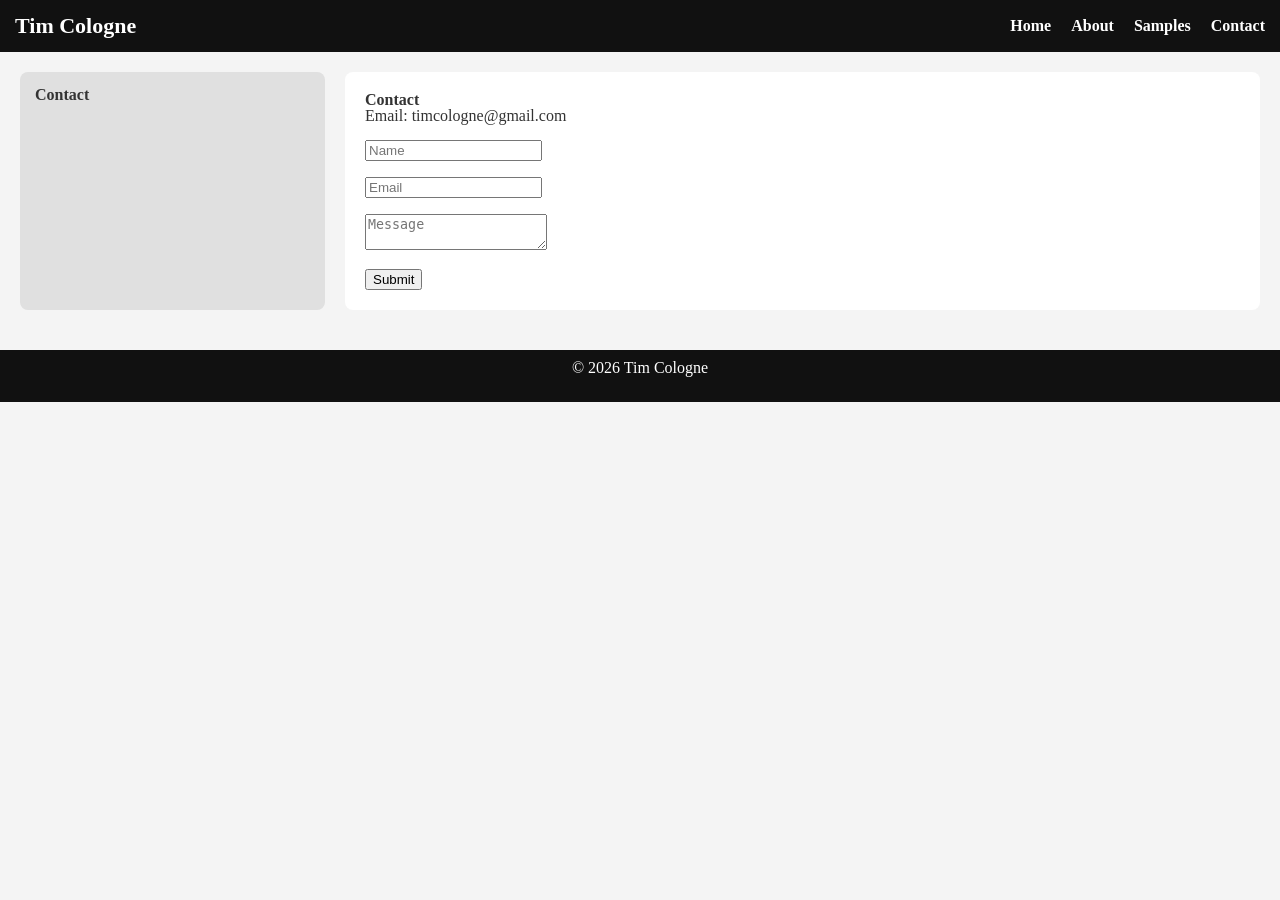
==== contact.html @ 0a129829 "Add files via upload" ====
<!DOCTYPE html>
<html lang="en">
<head>
  <meta charset="UTF-8">
  <meta name="viewport" content="width=device-width, initial-scale=1.0">
  <title>Tim Cologne - Contact</title>
  <link rel="stylesheet" href="reset.css">
  <link rel="stylesheet" href="styles.css">
</head>
<body>
  
  <header>
    <nav>
      <h1>Tim Cologne</h1>
      <ul>
        <li><a href="index.html">Home</a></li>
        <li><a href="about.html">About</a></li>
        <li><a href="products.html">Samples</a></li>
        <li><a href="contact.html">Contact</a></li>
      </ul>
    </nav>
  </header>

  <div class="container">
    <aside class="sidebar">
      <h3>Contact</h3>
    </aside>

    <main class="content">
      <h2>Contact</h2>
      <p>Email: timcologne@gmail.com</p>

      <form>
        <input type="text" placeholder="Name"><br><br>
        <input type="email" placeholder="Email"><br><br>
        <textarea placeholder="Message"></textarea><br><br>
        <button>Submit</button>
      </form>
    </main>
  </div>

  <footer>
    <p>© 2026 Tim Cologne</p>
  </footer>

</body>
</html>
---- styles.css ----
body {
  background-color: #f4f4f4;
  color: #333;
}

header {
  background: #111;
  color: #fff;
  padding: 15px;
}

nav {
  display: flex;
  justify-content: space-between;
  align-items: center;
}

nav h1 {
  font-size: 22px;
}

nav ul {
  display: flex;
  list-style: none;
}

nav ul li {
  margin-left: 20px;
}

nav a {
  color: white;
  text-decoration: none;
  font-weight: bold;
}

nav a:hover {
  color: #bbb;
}

.hero {
  background: #222;
  color: white;
  text-align: center;
  padding: 60px 20px;
}

.container {
  display: grid;
  grid-template-columns: 1fr 3fr;
  gap: 20px;
  padding: 20px;
}

.sidebar {
  background: #e0e0e0;
  padding: 15px;
  border-radius: 8px;
}

.content {
  background: white;
  padding: 20px;
  border-radius: 8px;
}

.card {
  background: #f0f0f0;
  padding: 15px;
  margin-top: 15px;
  border-radius: 8px;
}

.products-grid {
  display: grid;
  grid-template-columns: repeat(auto-fit, minmax(200px, 1fr));
  gap: 20px;
  margin-top: 20px;
}

.product {
  background: #fff;
  border: 1px solid #ccc;
  border-radius: 10px;
  padding: 15px;
  text-align: center;
}

.product img {
  margin-bottom: 10px;
  border-radius: 8px;
}

.product h3 {
  margin-bottom: 5px;
}

footer {
  background: #111;
  color: white;
  text-align: center;
  padding: 10px;
  margin-top: 20px;
}

img {
  width: 100%;
  height: auto;
}
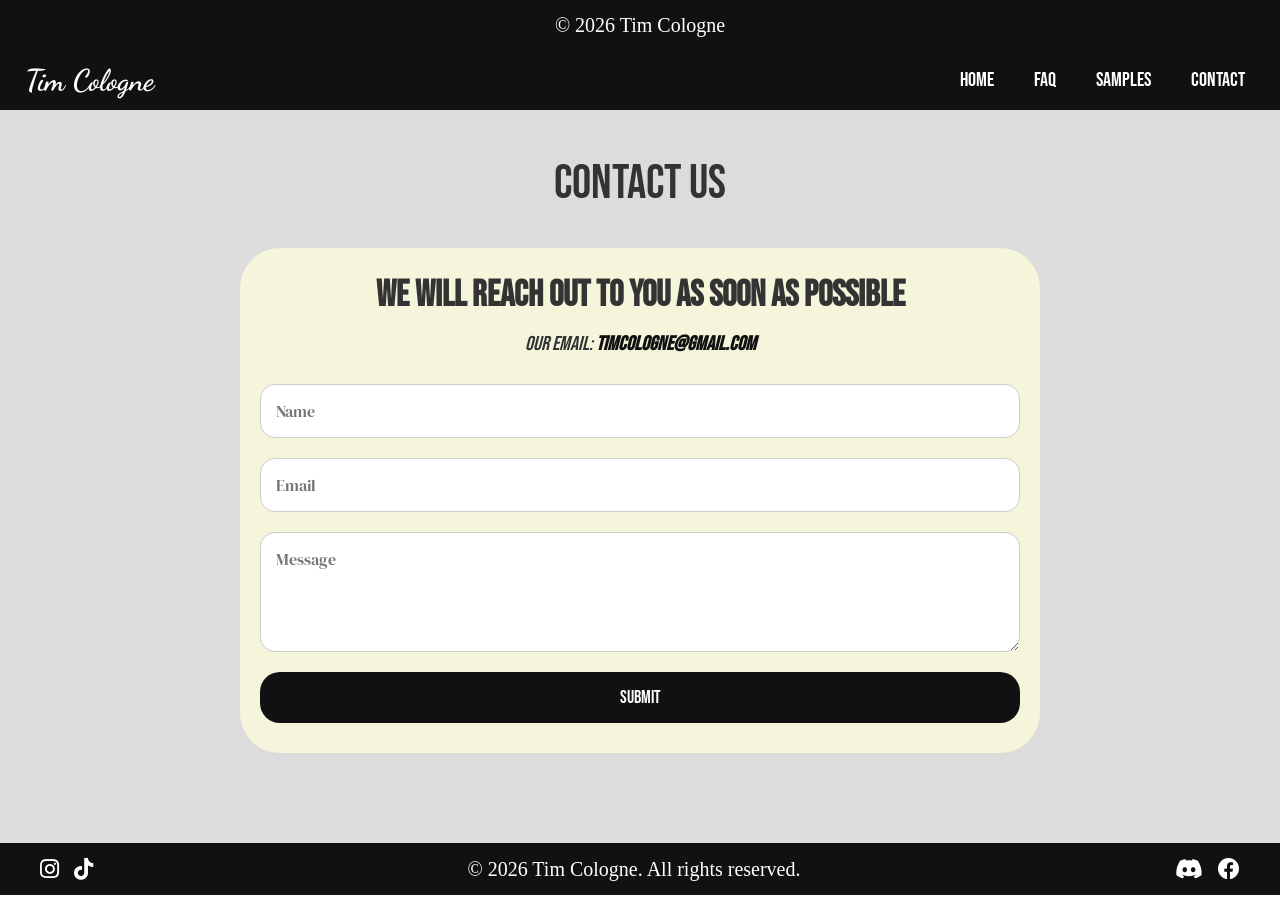
==== commit 149e2b3f: "Final commit Remade the whole website, used different code, different layouts, different design." ====
--- a/contact.html
+++ b/contact.html
@@ -1,41 +1,3 @@
-<!DOCTYPE html>
-<html lang="en">
-<head>
-  <meta charset="UTF-8">
-  <meta name="viewport" content="width=device-width, initial-scale=1.0">
-  <title>Tim Cologne - Contact</title>
-  <link rel="stylesheet" href="reset.css">
-  <link rel="stylesheet" href="styles.css">
-</head>
-<body>
-  
-  <header>
-    <nav>
-      <h1>Tim Cologne</h1>
-      <ul>
-        <li><a href="index.html">Home</a></li>
-        <li><a href="about.html">About</a></li>
-        <li><a href="products.html">Samples</a></li>
-        <li><a href="contact.html">Contact</a></li>
-      </ul>
-    </nav>
-  </header>
-
-  <div class="container">
-    <aside class="sidebar">
-      <h3>Contact</h3>
-    </aside>
-
-    <main class="content">
-      <h2>Contact</h2>
-      <p>Email: timcologne@gmail.com</p>
-
-      <form>
-        <input type="text" placeholder="Name"><br><br>
-        <input type="email" placeholder="Email"><br><br>
-        <textarea placeholder="Message"></textarea><br><br>
-        <button>Submit</button>
-      </form>
     </main>
   </div>
 
@@ -44,4 +6,83 @@
   </footer>
 
 </body>
+<!DOCTYPE html>
+<html lang="en">
+<head>
+  <meta charset="UTF-8">
+  <meta name="viewport" content="width=device-width, initial-scale=1.0">
+  <title>Tim Cologne - Contact</title>
+  <link rel="stylesheet" href="reset.css">
+  <link rel="stylesheet" href="styles.css">
+  <link rel="preconnect" href="https://fonts.googleapis.com">
+ <link rel="preconnect" href="https://fonts.gstatic.com" crossorigin>
+ <link href="https://fonts.googleapis.com/css2?family=Bebas+Neue&display=swap" rel="stylesheet">
+ <link rel="preconnect" href="https://fonts.googleapis.com">
+<link rel="preconnect" href="https://fonts.gstatic.com" crossorigin>
+<link href="https://fonts.googleapis.com/css2?family=Bebas+Neue&family=Dancing+Script:wght@400..700&display=swap" rel="stylesheet">
+<link rel="preconnect" href="https://fonts.googleapis.com">
+<link rel="preconnect" href="https://fonts.gstatic.com" crossorigin>
+<link href="https://fonts.googleapis.com/css2?family=DM+Serif+Display:ital@1&display=swap" rel="stylesheet">
+<link rel="stylesheet" href="https://use.fontawesome.com/releases/v5.15.4/css/all.css" integrity="sha384-DyZ88mC6Up2uqS4h/KRgHuoeGwBcD4Ng9SiP4dIRy0EXTlnuz47vAwmeGwVChigm" crossorigin="anonymous"/>
+</head>
+
+<body>
+  
+  <header>
+    <nav>
+      <h1>Tim Cologne</h1>
+      <ul>
+        <li><a href="index.html">Home</a></li>
+        <li><a href="faq.html">FAQ</a></li>
+        <li><a href="products.html">Samples</a></li>
+        <li><a href="contact.html">Contact</a></li>
+      </ul>
+    </nav>
+  </header>
+<section class="welcome-section">
+        <h1>Contact us</h1>
+
+   <main class="content">
+    <h2>WE WILL REACH OUT TO YOU AS SOON AS POSSIBLE</h2>
+    <p>OUR EMAIL: <a href="mailto:timcologne@gmail.com">timcologne@gmail.com</a></p>
+
+    <form>
+        <input type="text" placeholder="Name" required>
+        <input type="email" placeholder="Email" required>
+        <textarea placeholder="Message" required></textarea>
+        <button type="submit">Submit</button>
+    </form>
+</main>
+</section>
+  <footer>
+    <div class="footer-container">
+
+        <div class="social-left">
+            <a href="https://www.instagram.com/temur_b02/" target="_blank">
+                <i class="fab fa-instagram"></i>
+            </a>
+
+            <a href="https://www.tiktok.com/@temur_b0" target="_blank">
+                <i class="fab fa-tiktok"></i>
+            </a>
+        </div>
+
+        <div class="footer-text">
+            <p>© 2026 Tim Cologne. All rights reserved.</p>
+        </div>
+
+        <div class="social-right">
+            <a href="https://discordapp.com/users/t1mazver/" target="_blank">
+                <i class="fab fa-discord"></i>
+            </a>
+
+            <a href="https://www.facebook.com/temur.babayarov/" target="_blank">
+                <i class="fab fa-facebook"></i>
+            </a>
+        </div>
+
+    </div>
+</footer>
+
+</body>
 </html>
--- a/styles.css
+++ b/styles.css
@@ -1,109 +1,334 @@
-body {
-  background-color: #f4f4f4;
-  color: #333;
-}
-
-header {
-  background: #111;
-  color: #fff;
-  padding: 15px;
-}
-
-nav {
-  display: flex;
-  justify-content: space-between;
-  align-items: center;
-}
-
-nav h1 {
-  font-size: 22px;
-}
-
-nav ul {
-  display: flex;
-  list-style: none;
-}
-
-nav ul li {
-  margin-left: 20px;
-}
-
-nav a {
-  color: white;
-  text-decoration: none;
-  font-weight: bold;
-}
-
-nav a:hover {
-  color: #bbb;
-}
-
-.hero {
-  background: #222;
-  color: white;
-  text-align: center;
-  padding: 60px 20px;
-}
-
-.container {
-  display: grid;
-  grid-template-columns: 1fr 3fr;
-  gap: 20px;
-  padding: 20px;
-}
-
-.sidebar {
-  background: #e0e0e0;
-  padding: 15px;
-  border-radius: 8px;
-}
-
-.content {
-  background: white;
-  padding: 20px;
-  border-radius: 8px;
-}
-
-.card {
-  background: #f0f0f0;
-  padding: 15px;
-  margin-top: 15px;
-  border-radius: 8px;
-}
-
-.products-grid {
-  display: grid;
-  grid-template-columns: repeat(auto-fit, minmax(200px, 1fr));
-  gap: 20px;
-  margin-top: 20px;
-}
-
-.product {
-  background: #fff;
-  border: 1px solid #ccc;
-  border-radius: 10px;
-  padding: 15px;
-  text-align: center;
-}
-
-.product img {
-  margin-bottom: 10px;
-  border-radius: 8px;
-}
-
-.product h3 {
-  margin-bottom: 5px;
-}
-
-footer {
-  background: #111;
-  color: white;
-  text-align: center;
-  padding: 10px;
-  margin-top: 20px;
-}
-
-img {
-  width: 100%;
-  height: auto;
-}+html, body {
+    height: 100%;
+    margin: 0;
+}
+
+body {
+    display: flex;
+    flex-direction: column;
+    min-height: 100px;
+    color: #333;
+}
+
+
+header {
+    background: #111;
+    color: white;
+    padding: 15px;
+    font-family: "Dancing Script", cursive;
+}
+
+nav {
+    display: flex;
+    justify-content: space-between;
+    align-items: center;
+}
+
+nav h1 {
+    font-size: 30px;
+    padding-left: 10px;
+}
+
+nav ul {
+    display: flex;
+    list-style: none;
+}
+
+nav ul li {
+    margin-left: 20px;
+}
+
+nav a {
+    color: white;
+    text-decoration: none;
+    font-weight: bold;
+    font-family: "Bebas Neue", sans-serif;
+    font-weight: 400;
+    font-style: normal;
+    font-size: 20px;
+    padding-right: 20px;
+}
+
+nav a:hover {
+    color: #bbb;
+}
+
+
+main {
+    flex: 1;
+}
+
+
+.footer-container {
+    display: flex;
+    justify-content: space-between;
+    align-items: center;
+
+    max-width: 1200px;
+    margin: 0 auto;
+    padding: 0 20px;
+}
+
+.footer-text {
+    text-align: center;
+    flex: 1;
+}
+
+.social-left,
+.social-right {
+    display: flex;
+    gap: 15px;
+}
+
+footer a {
+    color: white;
+    font-size: 22px;
+    transition: 0.3s;
+}
+
+footer a:hover {
+    color: #bbb;
+}
+
+footer {
+    background: #111;             
+    color: white;
+    padding: 15px;              
+    text-align: center;
+}
+
+footer p {
+    margin: 0;
+    font-size: 20px;
+}
+
+.welcome-section {
+    text-align: center;
+    padding: 50px 20px;
+    background-color: gainsboro;
+}
+
+.welcome-section h1 {
+    font-size: 48px;
+    margin-bottom: 30px;
+    font-family: "Bebas Neue", sans-serif;
+    font-weight: 400;
+    font-style: normal;
+}
+
+.info-box {
+    width: 100%;
+    background-color: beige;
+    padding: 40px 20px;
+    box-sizing: border-box;
+    border-radius: 40px;
+    display: grid;
+    grid-template-columns: repeat(3, 1fr);
+    gap: 30px;
+
+    max-width: 1200px;
+    margin: 40px auto;
+
+    min-height: 60vh;
+}
+
+.info-box h2 {
+    margin-top: 5px;
+    font-size: 30px;
+    font-family: "Bebas Neue", sans-serif;
+    font-weight: 400;
+    font-style: normal;
+}
+
+.info-box p {
+    max-width: 800px;
+    margin: 10px auto 15px auto; 
+    line-height: 1.4;
+    font-family: "DM Serif Display", serif;
+    font-weight: 400;
+    font-style: italic;
+    break-inside: avoid;
+    font-size: 20px;
+}
+
+.info-item h2 {
+    margin-top: 5px;
+    font-size: 30px;
+    font-family: "Bebas Neue", sans-serif;
+    font-weight: 400;
+    font-style: normal;
+}
+
+.info-item p {
+    line-height: 1.4;
+    font-family: "DM Serif Display", serif;
+    font-weight: 400;
+    font-style: italic;
+    margin: 10px 0 15px 0;
+}
+
+#faq-page .info-box {
+    display: grid;
+    grid-template-columns: 3, 1fr;
+    gap: 30px;
+
+    max-width: 1200px;
+    margin: 40px auto;
+
+    background-color: beige;
+    padding: 40px 20px;
+    border-radius: 40px;
+    box-sizing: border-box;
+    min-height: 60vh;
+}
+
+#faq-page .faq-item h2 {
+    margin-top: 5px;
+    font-size: 30px;
+    font-family: "Bebas Neue", sans-serif;
+    font-weight: 400;
+    font-style: normal;
+}
+
+#faq-page .faq-item p {
+    max-width: 800px;
+    margin: 10px auto 15px auto;
+    line-height: 1.4;
+    font-family: "DM Serif Display", serif;
+    font-weight: 400;
+}
+
+.content {
+    max-width: 800px;
+    margin: 40px auto;
+    padding: 30px 20px;
+    background-color: beige;
+    border-radius: 40px;
+    box-sizing: border-box;
+    text-align: center;
+}
+
+.content h2 {
+    font-family: "Bebas Neue", sans-serif;
+    font-size: 36px;
+    margin-bottom: 20px;
+}
+
+.content p {
+    font-family: "Bebas Neue", sans-serif;
+    margin-bottom: 30px;
+    font-size: 20px;
+    font-style: italic;
+}
+
+.content form {
+    display: flex;
+    flex-direction: column;
+    gap: 20px;
+}
+
+.content input {
+    padding: 15px;
+    font-size: 16px;
+    border-radius: 15px;
+    border: 1px solid #ccc;
+    font-family: "DM Serif Display", serif;
+    resize: vertical;
+}
+
+.content textarea {
+    min-height: 120px;
+    padding: 15px;
+    font-size: 16px;
+    border-radius: 15px;
+    border: 1px solid #ccc;
+    font-family: "DM Serif Display", serif;
+    resize: vertical;
+}
+
+.content button {
+    padding: 15px;
+    font-size: 18px;
+    background-color: #111;
+    color: white;
+    border: none;
+    border-radius: 20px;
+    cursor: pointer;
+    font-family: "Bebas Neue", sans-serif;
+}
+
+.content button:hover {
+    background-color: #333;
+}
+
+.content a {
+    color: #111;
+    text-decoration: none;
+    font-weight: bold;
+}
+
+.content a:hover {
+    color: #555;
+}
+
+#samples-page .samples-grid {
+    display: grid;
+    grid-template-columns: repeat(5, 1fr);
+    gap: 25px;
+
+    max-width: 1400px;
+    margin: 40px auto;
+    padding: 0 20px;
+}
+
+.sample-card {
+    background-color: beige;
+    border-radius: 25px;
+    padding: 20px;
+    text-align: center;
+    box-sizing: border-box;
+}
+
+
+.sample-card:hover {
+    transform: translateY(-5px);
+}
+
+.sample-card h2 {
+    font-family: "Bebas Neue", sans-serif;
+    font-size: 24px;
+    margin-bottom: 10px;
+}
+
+.sample-card img {
+    width: 100%;
+    height: 180px;
+    object-fit: cover;
+    border-radius: 15px;
+    margin-bottom: 15px;
+}
+
+.sample-card p {
+    font-family: "DM Serif Display", serif;
+    font-style: italic;
+    font-size: 15px;
+    line-height: 1.4;
+    margin-bottom: 10px;
+}
+
+.sample-card .scent {
+    font-size: 14px;
+    margin-bottom: 10px;
+}
+
+
+.sample-card .prices {
+    padding-left: 0;
+    margin: 0;
+    font-size: 15px;
+}
+
+.sample-card .prices li {
+    margin: 5px 0;
+    padding-bottom: 10px;
+}
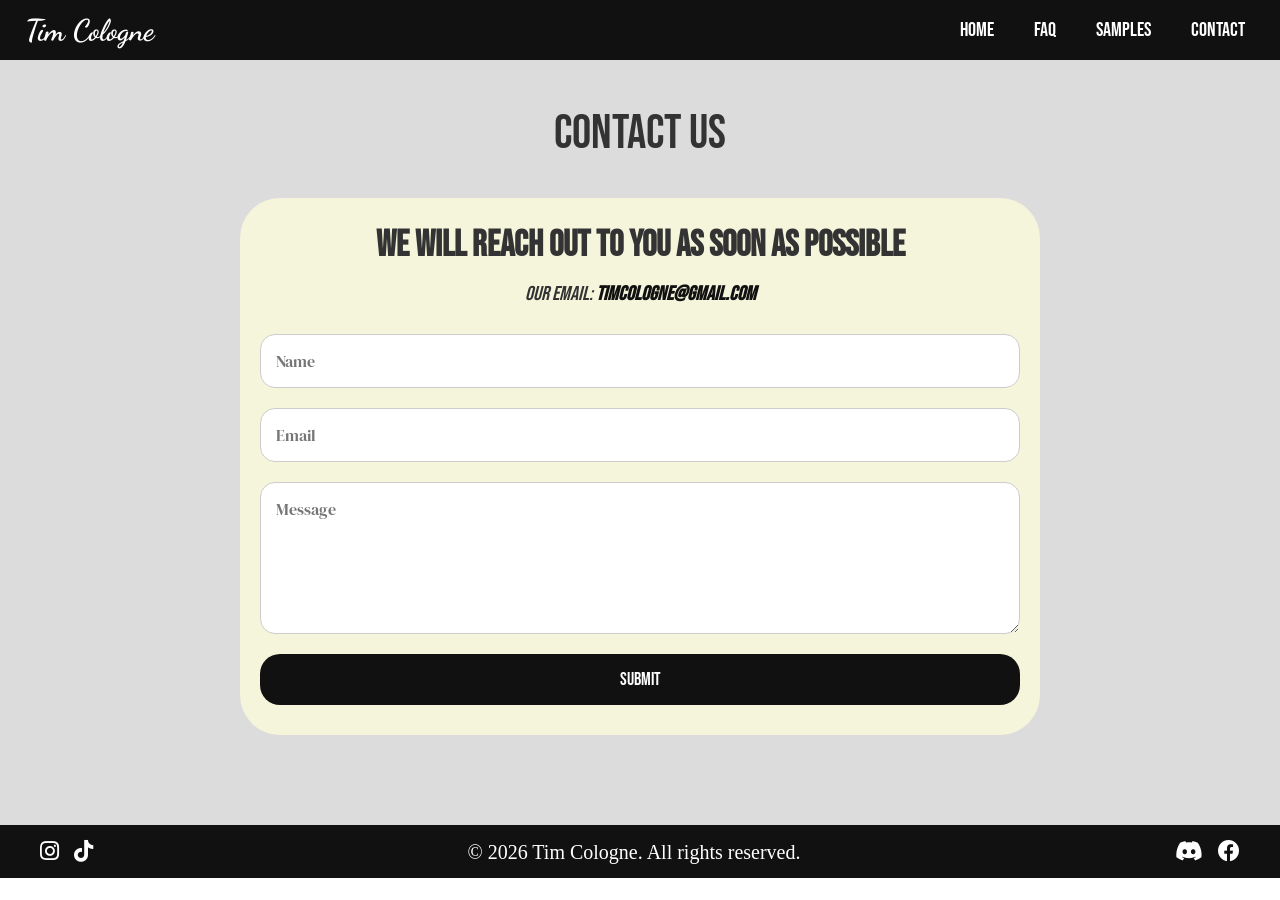
==== commit 005e359a: "Update contact.html" ====
--- a/contact.html
+++ b/contact.html
@@ -1,11 +1,3 @@
-    </main>
-  </div>
-
-  <footer>
-    <p>© 2026 Tim Cologne</p>
-  </footer>
-
-</body>
 <!DOCTYPE html>
 <html lang="en">
 <head>
